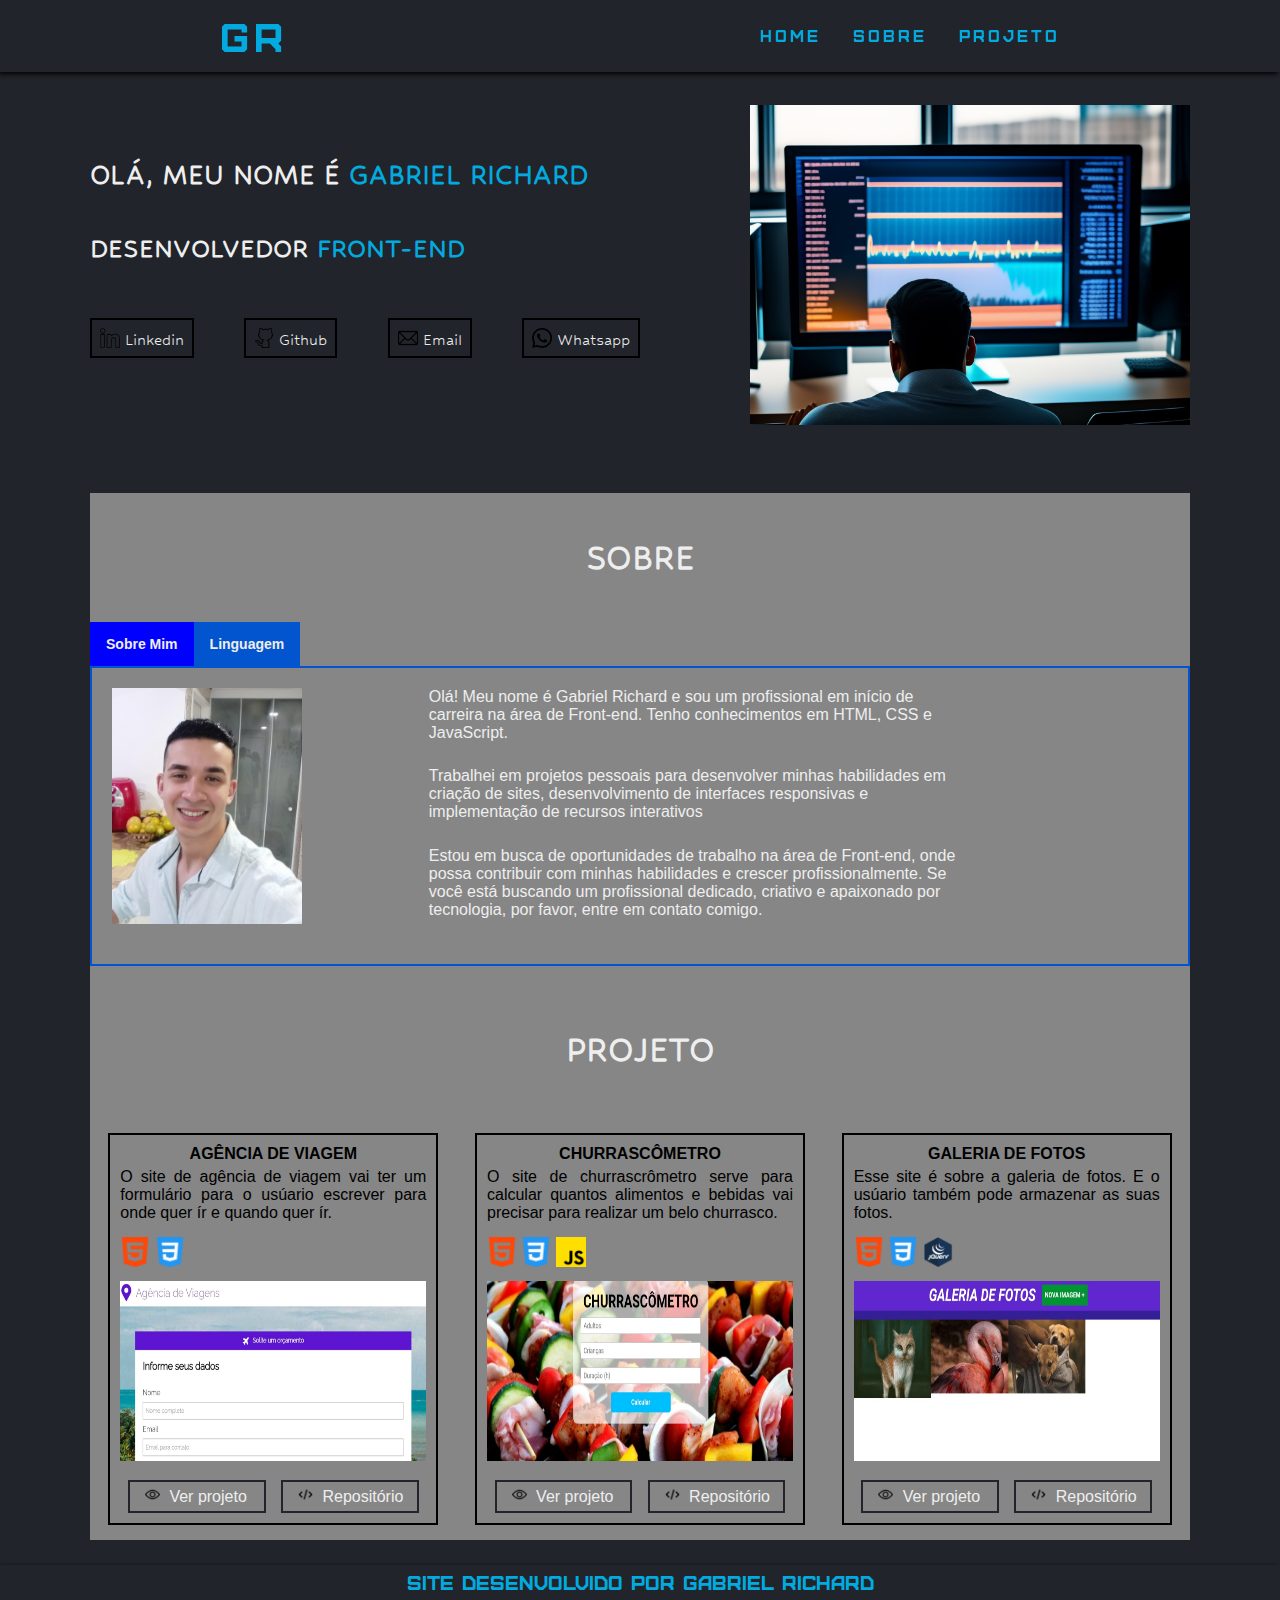
==== index.html @ f0a2a4c4 "portfolio" ====
<!DOCTYPE html>
<html lang="pt-br">
<head>
    <meta charset="UTF-8">
    <meta http-equiv="X-UA-Compatible" content="IE=edge">
    <meta name="viewport" content="width=device-width, initial-scale=1.0">
    <link rel="shortcut icon" href="./imagem/favicon.png" type="image/x-icon">
    <link rel="stylesheet" href="./css/style.css">
    <title>Gabriel Richard</title>
</head>
<body>
    <header>
        <nav>
            <a href="#" class="logo">GR</a>
            <div class="mobile-menu">
                <div class="line1"></div>
                <div class="line2"></div>
                <div class="line3"></div>
            </div>
            <ul class="nav-list">
                <li>
                    <a href="#home">Home</a>
                </li>
                <li>
                    <a href="#sobre">Sobre</a>
                </li>
                <li>
                    <a href="#projeto">Projeto</a>
                </li>
            </ul>
        </nav>
    </header>
    <main>
        <div class="container">
            <section id="home">
                <div class="nome-midia">
                    <div class="nome">
                        <h1>Olá, meu nome é <span>Gabriel Richard</span></h1>
                        <h2>Desenvolvedor <span>front-end</span></h2>
                    </div>
                    <div class="midia">
                        <div class="linkedin">
                            <a href="https://www.linkedin.com/in/gabriel-richard/" target="_blank">
                                <img src="./imagem/linkedin.png" alt="logo do linkedin">
                                <p>Linkedin</p>
                            </a>
                        </div>
                        <div class="github">
                            <a href="https://github.com/gabrielrichard01" target="_blank">
                                <img src="./imagem/github.png" alt="logo do github">
                                <p>Github</p>
                            </a>
                        </div>
                        <div class="email">
                            <a href="mailto:richard_gabriel2020@outlook.com" target="_blank">
                                <img src="./imagem/email.png" alt="logo do email">
                                <p>Email</p>
                            </a>
                        </div>
                        <div class="whats">
                            <a href="https://api.whatsapp.com/send?phone=5511992557876" target="_blank">
                                <img src="./imagem/whatsapp.png" alt="logo do whatsapp">
                                <p>Whatsapp</p>
                            </a>
                        </div>
                    </div>
                </div>
                <div class="imagem-home">
                    <img src="./imagem/programador.jpg" alt="imagem de um homem programando">
                </div>
            </section>
            <section id="sobre">
                <h2>Sobre</h2>
                <div class="tab">
                    <button class="tablinks" onclick="openTab(event, 'sobre-mim')" id="defaultOpen">Sobre Mim</button>
                    <button class="tablinks" onclick="openTab(event, 'linguagem')">Linguagem</button>
                </div>
                
                <div id="sobre-mim" class="tabcontent">
                    <div class="imagem-texto">
                        <div class="imagem-sobre">
                            <img src="./imagem/richard.jpg" alt="A foto do dono desse portfolio">
                        </div>
                        <div class="texto">
                            <p>
                                Olá! Meu nome é Gabriel Richard e sou um profissional em início de carreira na área de Front-end. Tenho conhecimentos em HTML, CSS e JavaScript.
                            </p>
                            <p>
                                Trabalhei em projetos pessoais para desenvolver minhas habilidades em criação de sites, desenvolvimento de interfaces responsivas e implementação de recursos interativos
                            </p>
                            <p>
                                Estou em busca de oportunidades de trabalho na área de Front-end, onde possa contribuir com minhas habilidades e crescer profissionalmente. Se você está buscando um profissional dedicado, criativo e apaixonado por tecnologia, por favor, entre em contato comigo.
                            </p>
                    </div>
                    </div>
                </div>
                
                <div id="linguagem" class="tabcontent">
                    <div class="tecnologia">
                        <div class="tech">
                            <div class="imagem-tech">
                                <img src="./imagem/html.png" alt="logo do html">
                            </div>
                            <div class="descricao-tech">
                                <h3>HTML</h3>
                                <p>
                                    É uma linguagem de formatação.
                                </p>
                                <p>
                                    Experiência: 2 anos.
                                </p>
                            </div>
                        </div>
                        <div class="tech">
                            <div class="imagem-tech">
                                <img src="./imagem/css.png" alt="logo do css">
                            </div>
                            <div class="descricao-tech">
                                <h3>CSS</h3>
                                <p>
                                    É uma linguagem de estilo para o site.
                                </p>
                                <p>
                                    Experiência: 2 anos.
                                </p>
                            </div>
                        </div>
                        <div class="tech">
                            <div class="imagem-tech">
                                <img src="./imagem/js.png" alt="logo do javascript">
                            </div>
                            <div class="descricao-tech">
                                <h3>JavaScript</h3>
                                <p>
                                    É uma linguagem de programação para o site ter mais ação.
                                </p>
                                <p>
                                    Experiência: 1 anos.
                                </p>
                            </div>
                        </div>
                        <div class="tech">
                            <div class="imagem-tech">
                                <img src="./imagem/jquery.png" alt="logo do jquery">
                            </div>
                            <div class="descricao-tech">
                                <h3>Jquery</h3>
                                <p>
                                    É uma biblioteca do JavaScript.
                                </p>
                                <p>
                                    Experiência: 6 meses.
                                </p>
                            </div>
                        </div>
                    </div>
                </div>
            </section>
            <section id="projeto">
                <h2>Projeto</h2>
                <div class="projeto-alinhado">
                    <div class="projeto-bloco">
                        <div class="projeto-descricao">
                            <h4>Agência de viagem</h4>
                            <p>
                                O site de agência de viagem vai ter um formulário para o usúario escrever para onde quer ír e quando quer ír.
                            </p>
                        </div>
                        <div class="projeto-tech">
                            <img src="./imagem/html.png" alt="logo do html" title="HTML">
                            <img src="./imagem/css.png" alt="logo do css" title="CSS">
                        </div>
                        <div class="projeto-imagem">
                            <img src="./imagem/pj-formulario.jpg" alt="imagem do site de agencia de viagens">
                        </div>
                        <div class="projeto-link">
                            <div class="projeto-ver">
                                <a href="https://gabrielrichard01.github.io/agencia-viagens-formulario/" target="_blank">
                                    <img src="./imagem/view.png" alt="olho"> Ver projeto
                                </a>
                            </div>
                            <div class="projeto-repositorio">
                                <a href="https://github.com/gabrielrichard01/agencia-viagens-formulario" target="_blank">
                                    <img src="./imagem/code.png" alt="code"> Repositório
                                </a> 
                            </div>
                        </div>
                    </div>
                    <div class="projeto-bloco">
                        <div class="projeto-descricao">
                            <h4>Churrascômetro</h4>
                            <p>
                                O site de churrascrômetro serve para calcular quantos alimentos e bebidas vai precisar para realizar um belo churrasco.
                            </p>
                        </div>
                        <div class="projeto-tech">
                            <img src="./imagem/html.png" alt="logo do html" title="HTML">
                            <img src="./imagem/css.png" alt="logo do css" title="CSS">
                            <img src="./imagem/js.png" alt="logo do javascript" title="JavaScript">
                        </div>
                        <div class="projeto-imagem">
                            <img src="./imagem/pj-churras.jpg" alt="imagem do site de churrasco">
                        </div>
                        <div class="projeto-link">
                            <div class="projeto-ver">
                                <a href="https://gabrielrichard01.github.io/churrascometro/" target="_blank">
                                    <img src="./imagem/view.png" alt="olho"> Ver projeto
                                </a>
                            </div>
                            <div class="projeto-repositorio">
                                <a href="https://github.com/gabrielrichard01/churrascometro" target="_blank">
                                    <img src="./imagem/code.png" alt="code"> Repositório
                                </a> 
                            </div>
                        </div>
                    </div>
                    <div class="projeto-bloco">
                        <div class="projeto-descricao">
                            <h4>Galeria de fotos</h4>
                            <p>
                                Esse site é sobre a galeria de fotos. E o usúario também pode armazenar as suas fotos.
                            </p>
                        </div>
                        <div class="projeto-tech">
                            <img src="./imagem/html.png" alt="logo do html" title="HTML">
                            <img src="./imagem/css.png" alt="logo do css" title="CSS">
                            <img src="./imagem/jquery.png" alt="logo do jquery" title="Jquery">
                        </div>
                        <div class="projeto-imagem">
                            <img src="./imagem/pj-galeria.jpg" alt="imagem do site de galeria de fotos">
                        </div>
                        <div class="projeto-link">
                            <div class="projeto-ver">
                                <a href="https://gr-jquery-galeria-fotos.vercel.app/?vercelToolbarCode=JFaMmIUilv0R9Pz" target="_blank">
                                    <img src="./imagem/view.png" alt="olho"> Ver projeto
                                </a>
                            </div>
                            <div class="projeto-repositorio">
                                <a href="https://github.com/gabrielrichard01/jquery-galeria-fotos" target="_blank">
                                    <img src="./imagem/code.png" alt="code"> Repositório
                                </a> 
                            </div>
                        </div>
                    </div>
                </div>
            </section>
        </div>
    </main>    
    <footer>
        <div class="footer-container">
            <p>
                Site desenvolvido por Gabriel Richard
            </p>
        </div>
    </footer>
    <script src="./js/menu.js"></script>
    <script src="./js/sobre.js"></script>
</body>
</html>
---- css/style.css ----
@font-face {
  font-family: "furore";
  src: url(../fonts/furore/Furore.otf);
}

@font-face {
  font-family: "hubballi";
  src: url(../fonts/hubballi/Hubballi-Regular.ttf);
}

:root{
  --font-header: "furore";
  --font-titulo: "hubballi";
}
* {
  margin: 0;
  padding: 0;
  box-sizing: border-box;
  font-family: Arial, Helvetica, sans-serif;
}

html{
  scroll-behavior: smooth;
}

header a {
  color: #02aadf;
  text-decoration: none;
  transition: 0.3s;
  font-family: var(--font-header);
}

.nav-list a:hover {
  text-decoration: underline;
  color: #6fd0ee;
}

.logo {
  font-size: 40px;
  text-transform: uppercase;
  letter-spacing: 5px;
}

nav {
  position: fixed;
  width: 100%;
  display: flex;
  justify-content: space-around;
  align-items: center;
  background: #21242a;
  box-shadow: -2px 2px 5px black;
  height: 8vh;
}

.nav-list {
  list-style: none;
  display: flex;
}

.nav-list li {
  letter-spacing: 3px;
  margin-left: 32px;
}

.mobile-menu {
  display: none;
  cursor: pointer;
}

.mobile-menu div {
  width: 32px;
  height: 2px;
  background: #fff;
  margin: 8px;
  transition: 0.3s;
}

@media (max-width: 999px) {
  body {
    overflow-x: hidden;
  }
  .nav-list {
    position: absolute;
    top: 8vh;
    right: 0;
    width: 50vw;
    height: 92vh;
    background: #21242a;
    flex-direction: column;
    align-items: center;
    justify-content: space-around;
    transform: translateX(100%);
    transition: transform 0.3s ease-in;
  }
  .nav-list li {
    margin-left: 0;
    opacity: 0;
  }
  .mobile-menu {
    display: block;
  }
}

.nav-list.active {
  transform: translateX(0);
}

@keyframes navLinkFade {
  from {
    opacity: 0;
    transform: translateX(50px);
  }
  to {
    opacity: 1;
    transform: translateX(0);
  }
}

.mobile-menu.active .line1 {
  transform: rotate(-45deg) translate(-8px, 8px);
}

.mobile-menu.active .line2 {
  opacity: 0;
}

.mobile-menu.active .line3 {
  transform: rotate(45deg) translate(-5px, -7px);
}

main{
  background-color: #21242a;
  padding-bottom: 25px;
}

.container{
  max-width: 1100px;
  margin: 0 auto;
}

#home{
  padding-top: 50px;
  display: flex;
}

.midia img{
  width: 20px;
}

.imagem-home img{
  width: 100%;
}

.nome-midia{
  width: 50%;
}

.nome{
  margin-top: 20%;
  margin-bottom: 10%;
}

span{
  font-family: var(--font-titulo);
  color: #02aadf;
}

.nome h1{
  font-size: 32px;
  font-family: var(--font-titulo);
  text-transform: uppercase;
  color: #eeeeee;
  margin-bottom: 8%;
}

.nome h2{
  font-size: 30px;
  font-family: var(--font-titulo);
  text-transform: uppercase;
  color: #eeeeee;
}

.midia{
  display: flex;
  justify-content: space-between;
  flex-wrap: wrap;
  margin-bottom: 20px;
}

.imagem-home{
  width: 40%;
  margin-left: 10%;
  margin-top: 5%;
}

.linkedin,
.github,
.email,
.whats{
  margin-bottom: 10px;
}

.linkedin p,
.github p,
.email p,
.whats p{
  margin-top: 3px;
  margin-left: 5px;
  font-size: 18px;
  font-family: var(--font-titulo);
}

.linkedin a,
.github a,
.email a,
.whats a{
  display: flex;
  padding: 8px;
  color: #eeeeee;
  text-decoration: none;
  border: 2px solid black;
}

.linkedin a:hover{
  border: 2px solid #0ac2f0;
  background-color: #02aadf;
  transition: 1s;
}

.github a:hover{
  border: 2px solid #96078a;
  background-color: #db17cb;
  transition: 1s;
}

.email a:hover{
  border: 2px solid #0355cf;
  background-color: #1167e7af;
  transition: 1s;
}

.whats a:hover{
  border: 2px solid #25d366;
  background-color: #38e78e;
  transition: 1s;
}

@media (max-width: 910px){
  .imagem-home{
    display: none;
  }

  .nome-midia{
    margin: 0 auto;
  }

  .nome h1{
    font-size: 28px;
  }

  .nome h2{
    font-size: 26px;
  }
}

#sobre{
  background-color: #868686;
  margin-top: 5vw;
}

#sobre h2{
  text-align: center;
  text-transform: uppercase;
  font-family: var(--font-titulo);
  font-size: 40px;
  color: #eeeeee;
  padding: 3.5vw 0;
}

.tab {
  overflow: hidden;
}

.tab button {
  background-color: inherit;
  float: left;
  border: none;
  outline: none;
  cursor: pointer;
  padding: 14px 16px;
  transition: 0.3s;
  font-size: 14px;
  font-weight: bold;
  color: #eeeeee;
  background-color: #0355cf;
}

.tab button:hover {
  background-color: #0355cf8f;
}

.tab button.active {
  background-color: blue;
}

.tabcontent {
  display: none;
  padding: 20px;
  border: 2px solid #0355cf;
}

.imagem-sobre img{
  width: 60%;
}

.imagem-texto{
  display: flex;
  flex-wrap: wrap;
}

.imagem-sobre{
  width: 30%;
}

.texto{
  width: 50%;
}

.texto p{
  color: #eeeeee;
  padding-bottom: 2vw;
}

@media (max-width: 900px){
  .imagem-texto{
    display: block;
    width: 100%;
  }

  .imagem-sobre{
    text-align: center;
    width: 100%;
  }

  .imagem-sobre img{
    width: 35%;
  }

  .texto{
    width: 100%;
  }
}

.imagem-tech img{
  width: 100px;
  margin-right: 15px;
}

.tecnologia{
  display: flex;
  flex-wrap: wrap;
  width: 100%;
  justify-content: space-around;
}

.tech{
  border: 3px solid #02aadf;
  display: flex;
  background-color: #0355cf;
  width: 40%;
  padding: 18px;
  margin-bottom: 15px;
}

.tech p{
  color: #eeeeee;
  margin: 10px 0;
}

@media (max-width: 428px){
  .tecnologia{
    text-align: center;
  }

  .tech{
    display: block;
  }

  .imagem-tech img{
    margin-bottom: 10px;
  }
}

#projeto{
  background-color: #868686;
}

#projeto h2{
  text-align: center;
  text-transform: uppercase;
  color: #eeeeee;
  font-family: var(--font-titulo);
  font-size: 40px;
  padding: 5vw 0;
}

.projeto-tech img{
  width: 30px;
}

.projeto-imagem img{
  width: 100%;
  height: 20vh;
}

.projeto-link img{
  width: 15px;
  margin-right: 5px;
}

.projeto-alinhado{
  display: flex;
  width: 100%;
  justify-content: space-around;
  flex-wrap: wrap;
}

.projeto-bloco{
  border: 2px solid black;
  width: 30%;
  padding: 10px;
  margin-bottom: 15px;
}

.projeto-descricao h4{
  text-align: center;
  text-transform: uppercase;
  padding-bottom: 5px;
}

.projeto-descricao p{
  text-align: justify;
  padding-bottom: 15px;
}

.projeto-tech{
  padding-bottom: 10px;
}

.projeto-imagem{
  padding-bottom: 15px;
}

.projeto-link{
  display: flex;
  justify-content: space-around;
  flex-wrap: wrap;
}

.projeto-ver,
.projeto-repositorio{
  border: 2px solid #21242a;
  padding: 5px;
  width: 45%;
}

.projeto-ver a,
.projeto-repositorio a{
  text-decoration: none;
  margin-left: 10px;
  color: #eeeeee;
}

.projeto-ver:hover,
.projeto-repositorio:hover{
  background-color: #0355cf;
  transition: 0.6s;
}

@media(max-width: 900px){
  .projeto-bloco{
    width: 40%;
  }

  .projeto-descricao p{
    text-align: center;
  }

  .projeto-link{
    flex-wrap: wrap;
  }

  .projeto-ver,
  .projeto-repositorio{
    width: 60%;
    margin-bottom: 10px;
  }
}

@media(max-width: 428px){
  .projeto-bloco{
    width: 80%;
  }
}

footer{
  background-color: #21242a;
  box-shadow: -2px 2px 5px black;
  height: 8vh;
}

.footer-container{
  max-width: 1100px;
  margin: 0 auto;
}

.footer-container p{
  color: #02aadf;
  text-align: center;
  text-transform: uppercase;
  font-family: var(--font-header);
  font-size: 20px;
  padding-top: 5px;
}

@media(max-width: 428px){
  .footer-container p{
    font-size: 14px;
  }
}
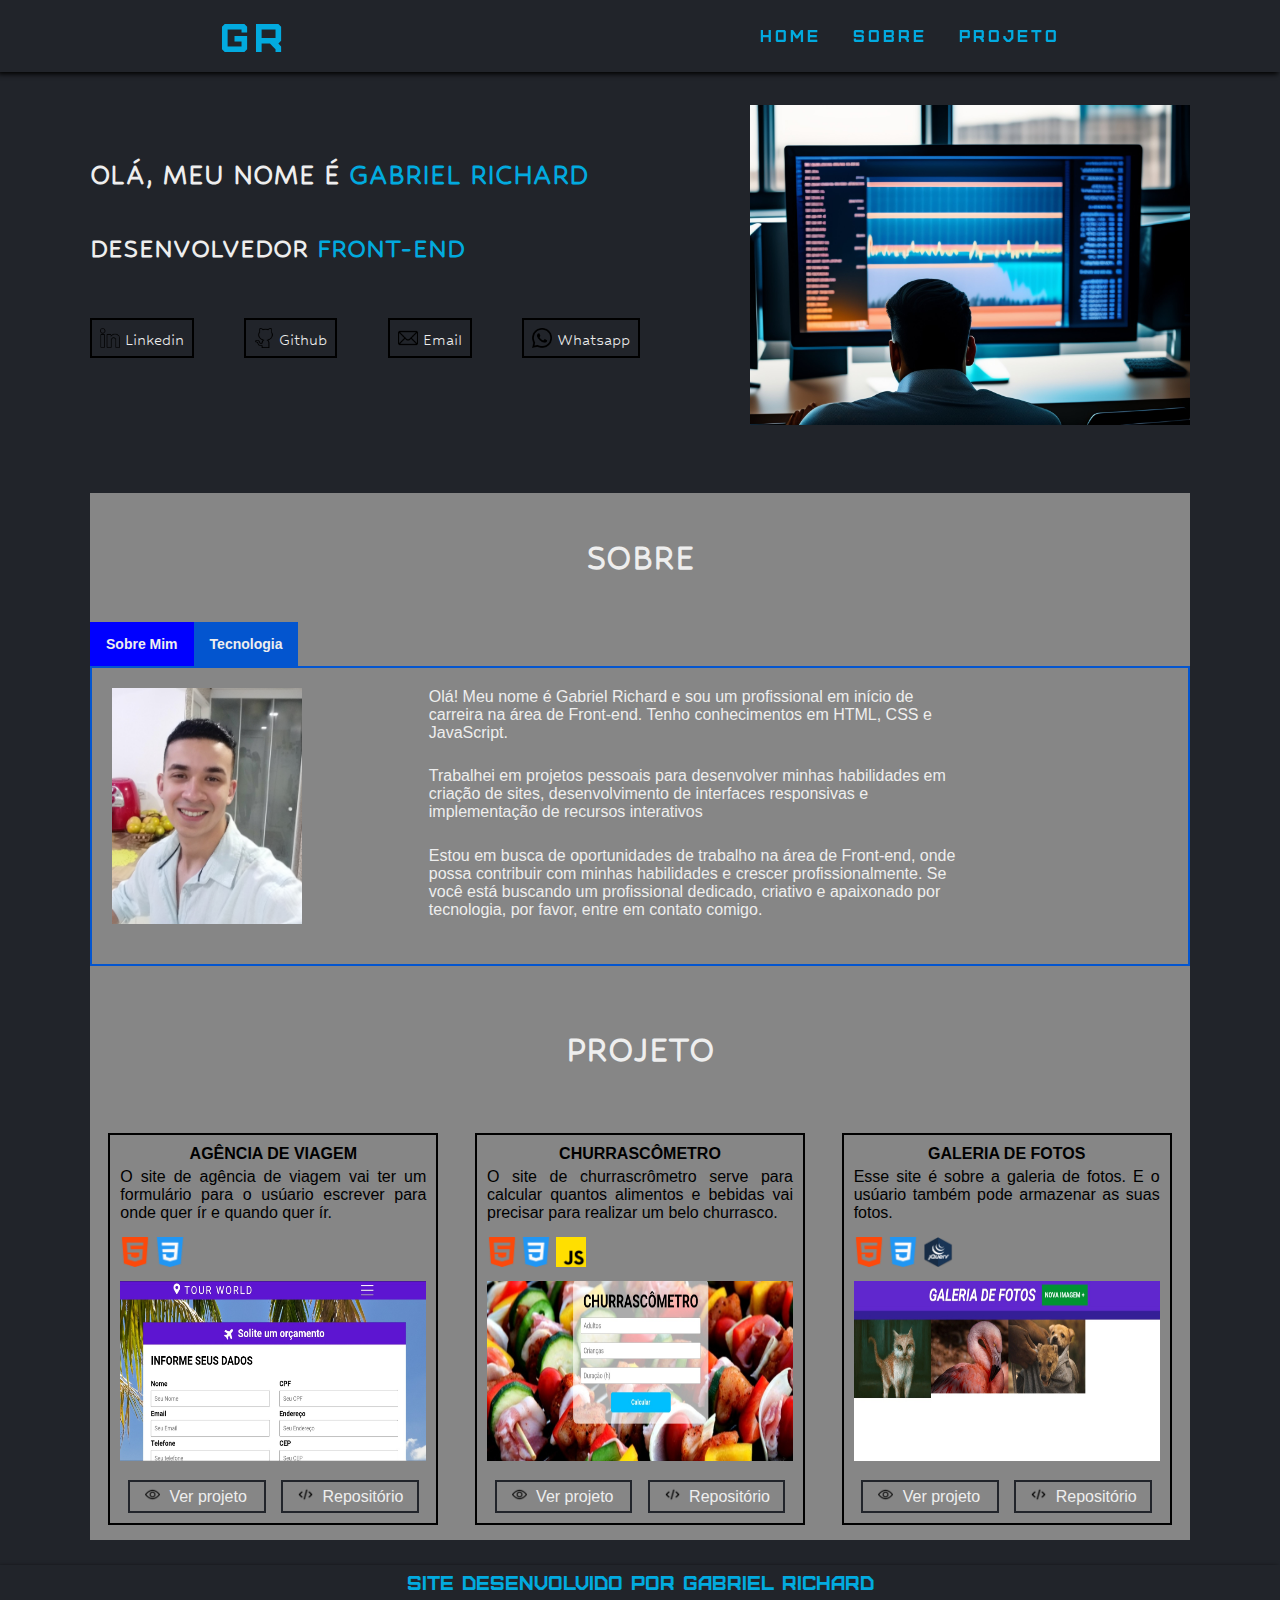
==== commit c75c445d: "pastas, novas tecnologias e novos projetos" ====
--- a/index.html
+++ b/index.html
@@ -4,7 +4,7 @@
     <meta charset="UTF-8">
     <meta http-equiv="X-UA-Compatible" content="IE=edge">
     <meta name="viewport" content="width=device-width, initial-scale=1.0">
-    <link rel="shortcut icon" href="./imagem/favicon.png" type="image/x-icon">
+    <link rel="shortcut icon" href="./imagem/icone/favicon.png" type="image/x-icon">
     <link rel="stylesheet" href="./css/style.css">
     <title>Gabriel Richard</title>
 </head>
@@ -41,45 +41,45 @@
                     <div class="midia">
                         <div class="linkedin">
                             <a href="https://www.linkedin.com/in/gabriel-richard/" target="_blank">
-                                <img src="./imagem/linkedin.png" alt="logo do linkedin">
+                                <img src="./imagem/icone/linkedin.png" alt="logo do linkedin">
                                 <p>Linkedin</p>
                             </a>
                         </div>
                         <div class="github">
                             <a href="https://github.com/gabrielrichard01" target="_blank">
-                                <img src="./imagem/github.png" alt="logo do github">
+                                <img src="./imagem/icone/github.png" alt="logo do github">
                                 <p>Github</p>
                             </a>
                         </div>
                         <div class="email">
                             <a href="mailto:richard_gabriel2020@outlook.com" target="_blank">
-                                <img src="./imagem/email.png" alt="logo do email">
+                                <img src="./imagem/icone/email.png" alt="logo do email">
                                 <p>Email</p>
                             </a>
                         </div>
                         <div class="whats">
                             <a href="https://api.whatsapp.com/send?phone=5511992557876" target="_blank">
-                                <img src="./imagem/whatsapp.png" alt="logo do whatsapp">
+                                <img src="./imagem/icone/whatsapp.png" alt="logo do whatsapp">
                                 <p>Whatsapp</p>
                             </a>
                         </div>
                     </div>
                 </div>
                 <div class="imagem-home">
-                    <img src="./imagem/programador.jpg" alt="imagem de um homem programando">
+                    <img src="./imagem/foto/programador.jpg" alt="imagem de um homem programando">
                 </div>
             </section>
             <section id="sobre">
                 <h2>Sobre</h2>
                 <div class="tab">
                     <button class="tablinks" onclick="openTab(event, 'sobre-mim')" id="defaultOpen">Sobre Mim</button>
-                    <button class="tablinks" onclick="openTab(event, 'linguagem')">Linguagem</button>
+                    <button class="tablinks" onclick="openTab(event, 'linguagem')">Tecnologia</button>
                 </div>
                 
                 <div id="sobre-mim" class="tabcontent">
                     <div class="imagem-texto">
                         <div class="imagem-sobre">
-                            <img src="./imagem/richard.jpg" alt="A foto do dono desse portfolio">
+                            <img src="./imagem/foto/richard.jpg" alt="A foto do dono desse portfolio">
                         </div>
                         <div class="texto">
                             <p>
@@ -99,7 +99,7 @@
                     <div class="tecnologia">
                         <div class="tech">
                             <div class="imagem-tech">
-                                <img src="./imagem/html.png" alt="logo do html">
+                                <img src="./imagem/tecnologia/html.png" alt="logo do html">
                             </div>
                             <div class="descricao-tech">
                                 <h3>HTML</h3>
@@ -113,7 +113,7 @@
                         </div>
                         <div class="tech">
                             <div class="imagem-tech">
-                                <img src="./imagem/css.png" alt="logo do css">
+                                <img src="./imagem/tecnologia/css.png" alt="logo do css">
                             </div>
                             <div class="descricao-tech">
                                 <h3>CSS</h3>
@@ -127,7 +127,7 @@
                         </div>
                         <div class="tech">
                             <div class="imagem-tech">
-                                <img src="./imagem/js.png" alt="logo do javascript">
+                                <img src="./imagem/tecnologia/js.png" alt="logo do javascript">
                             </div>
                             <div class="descricao-tech">
                                 <h3>JavaScript</h3>
@@ -141,7 +141,21 @@
                         </div>
                         <div class="tech">
                             <div class="imagem-tech">
-                                <img src="./imagem/jquery.png" alt="logo do jquery">
+                                <img src="./imagem/tecnologia/bootstrap.png" alt="logo do javascript">
+                            </div>
+                            <div class="descricao-tech">
+                                <h3>Bootstrap</h3>
+                                <p>
+                                    Bootstrap é um framework, Usado no HTML, CSS e no JavaScript.
+                                </p>
+                                <p>
+                                    Experiência: 3 meses.
+                                </p>
+                            </div>
+                        </div>
+                        <div class="tech">
+                            <div class="imagem-tech">
+                                <img src="./imagem/tecnologia/jquery.png" alt="logo do jquery">
                             </div>
                             <div class="descricao-tech">
                                 <h3>Jquery</h3>
@@ -167,21 +181,21 @@
                             </p>
                         </div>
                         <div class="projeto-tech">
-                            <img src="./imagem/html.png" alt="logo do html" title="HTML">
-                            <img src="./imagem/css.png" alt="logo do css" title="CSS">
+                            <img src="./imagem/tecnologia/html.png" alt="logo do html" title="HTML">
+                            <img src="./imagem/tecnologia/css.png" alt="logo do css" title="CSS">
                         </div>
                         <div class="projeto-imagem">
-                            <img src="./imagem/pj-formulario.jpg" alt="imagem do site de agencia de viagens">
+                            <img src="./imagem/projeto/pj-formulario.jpg" alt="imagem do site de agencia de viagens">
                         </div>
                         <div class="projeto-link">
                             <div class="projeto-ver">
-                                <a href="https://gabrielrichard01.github.io/agencia-viagens-formulario/" target="_blank">
-                                    <img src="./imagem/view.png" alt="olho"> Ver projeto
+                                <a href="https://tourworld.vercel.app/" target="_blank">
+                                    <img src="./imagem/icone/view.png" alt="olho"> Ver projeto
                                 </a>
                             </div>
                             <div class="projeto-repositorio">
                                 <a href="https://github.com/gabrielrichard01/agencia-viagens-formulario" target="_blank">
-                                    <img src="./imagem/code.png" alt="code"> Repositório
+                                    <img src="./imagem/icone/code.png" alt="code"> Repositório
                                 </a> 
                             </div>
                         </div>
@@ -194,22 +208,22 @@
                             </p>
                         </div>
                         <div class="projeto-tech">
-                            <img src="./imagem/html.png" alt="logo do html" title="HTML">
-                            <img src="./imagem/css.png" alt="logo do css" title="CSS">
-                            <img src="./imagem/js.png" alt="logo do javascript" title="JavaScript">
+                            <img src="./imagem/tecnologia/html.png" alt="logo do html" title="HTML">
+                            <img src="./imagem/tecnologia/css.png" alt="logo do css" title="CSS">
+                            <img src="./imagem/tecnologia/js.png" alt="logo do javascript" title="JavaScript">
                         </div>
                         <div class="projeto-imagem">
-                            <img src="./imagem/pj-churras.jpg" alt="imagem do site de churrasco">
+                            <img src="./imagem/projeto/pj-churras.jpg" alt="imagem do site de churrasco">
                         </div>
                         <div class="projeto-link">
                             <div class="projeto-ver">
                                 <a href="https://gabrielrichard01.github.io/churrascometro/" target="_blank">
-                                    <img src="./imagem/view.png" alt="olho"> Ver projeto
+                                    <img src="./imagem/icone/view.png" alt="olho"> Ver projeto
                                 </a>
                             </div>
                             <div class="projeto-repositorio">
                                 <a href="https://github.com/gabrielrichard01/churrascometro" target="_blank">
-                                    <img src="./imagem/code.png" alt="code"> Repositório
+                                    <img src="./imagem/icone/code.png" alt="code"> Repositório
                                 </a> 
                             </div>
                         </div>
@@ -222,22 +236,22 @@
                             </p>
                         </div>
                         <div class="projeto-tech">
-                            <img src="./imagem/html.png" alt="logo do html" title="HTML">
-                            <img src="./imagem/css.png" alt="logo do css" title="CSS">
-                            <img src="./imagem/jquery.png" alt="logo do jquery" title="Jquery">
+                            <img src="./imagem/tecnologia/html.png" alt="logo do html" title="HTML">
+                            <img src="./imagem/tecnologia/css.png" alt="logo do css" title="CSS">
+                            <img src="./imagem/tecnologia/jquery.png" alt="logo do jquery" title="Jquery">
                         </div>
                         <div class="projeto-imagem">
-                            <img src="./imagem/pj-galeria.jpg" alt="imagem do site de galeria de fotos">
+                            <img src="./imagem/projeto/pj-galeria.jpg" alt="imagem do site de galeria de fotos">
                         </div>
                         <div class="projeto-link">
                             <div class="projeto-ver">
                                 <a href="https://gr-jquery-galeria-fotos.vercel.app/?vercelToolbarCode=JFaMmIUilv0R9Pz" target="_blank">
-                                    <img src="./imagem/view.png" alt="olho"> Ver projeto
+                                    <img src="./imagem/icone/view.png" alt="olho"> Ver projeto
                                 </a>
                             </div>
                             <div class="projeto-repositorio">
                                 <a href="https://github.com/gabrielrichard01/jquery-galeria-fotos" target="_blank">
-                                    <img src="./imagem/code.png" alt="code"> Repositório
+                                    <img src="./imagem/icone/code.png" alt="code"> Repositório
                                 </a> 
                             </div>
                         </div>
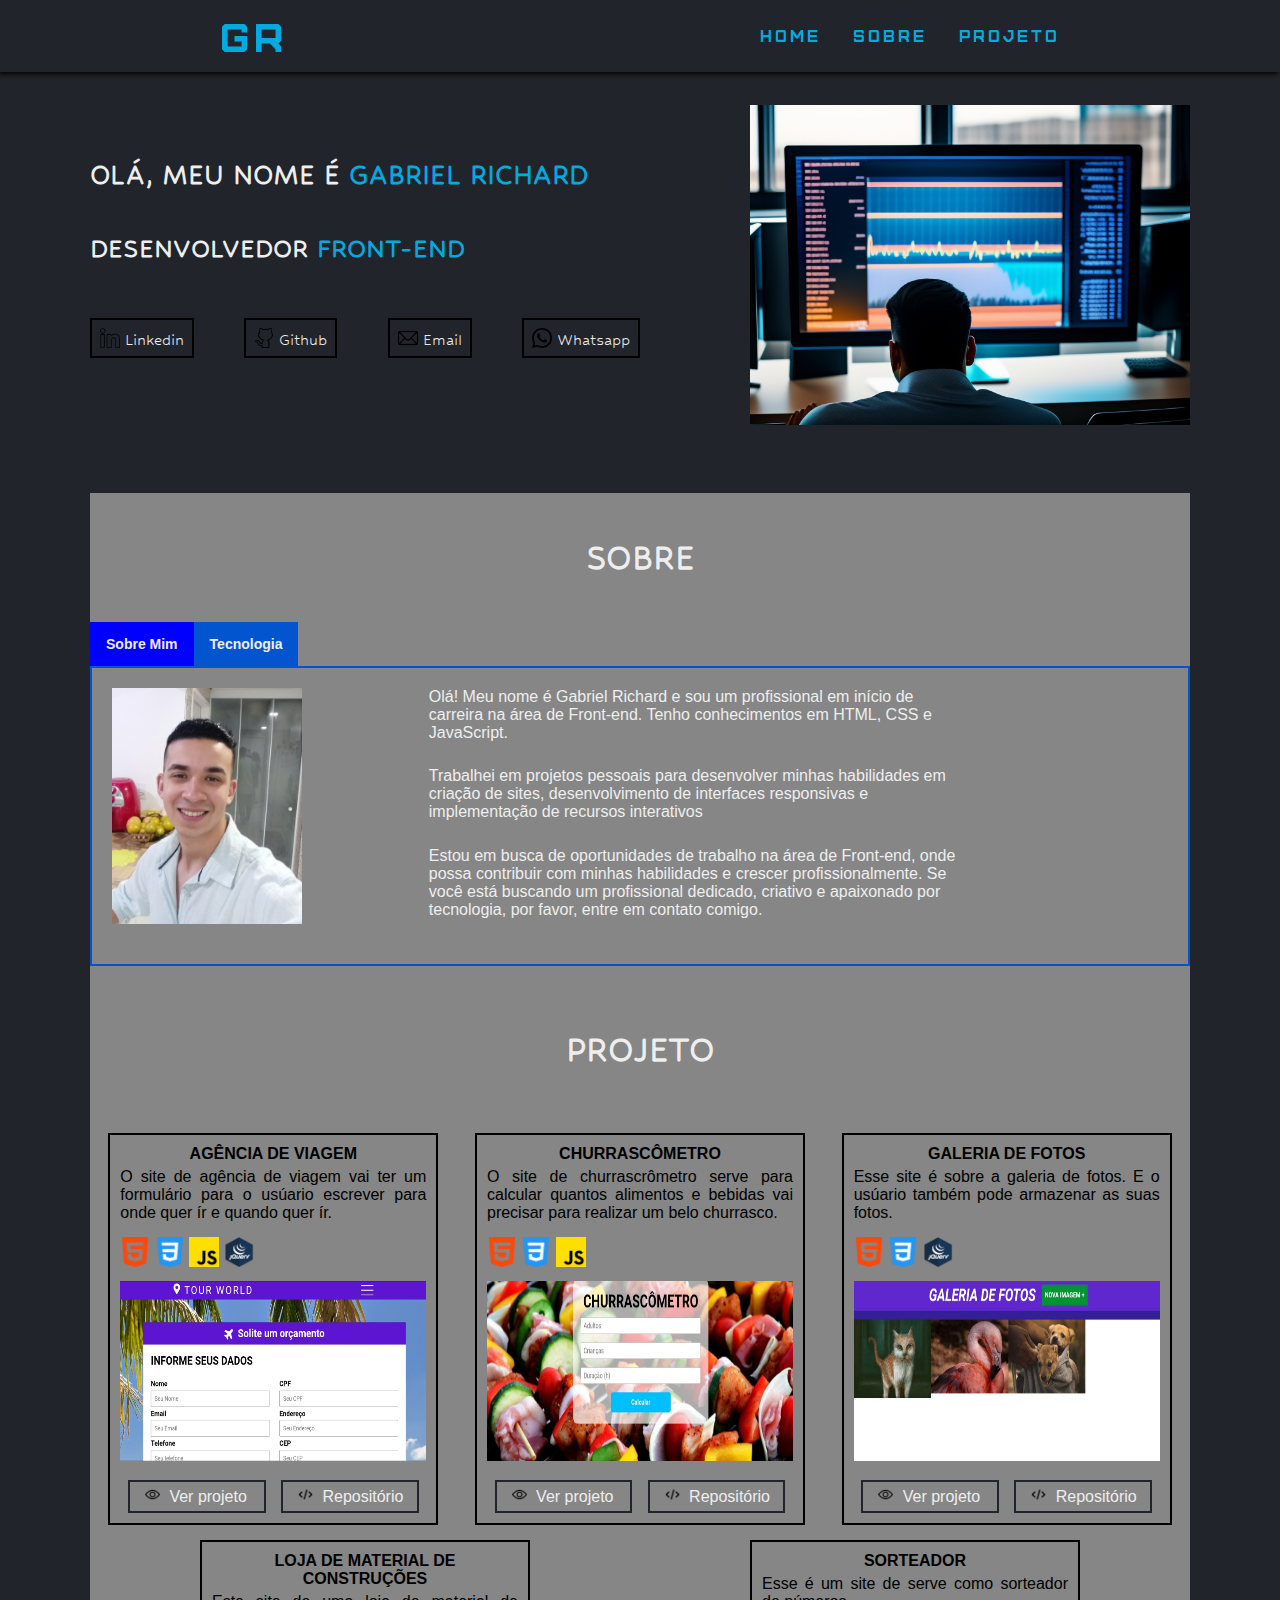
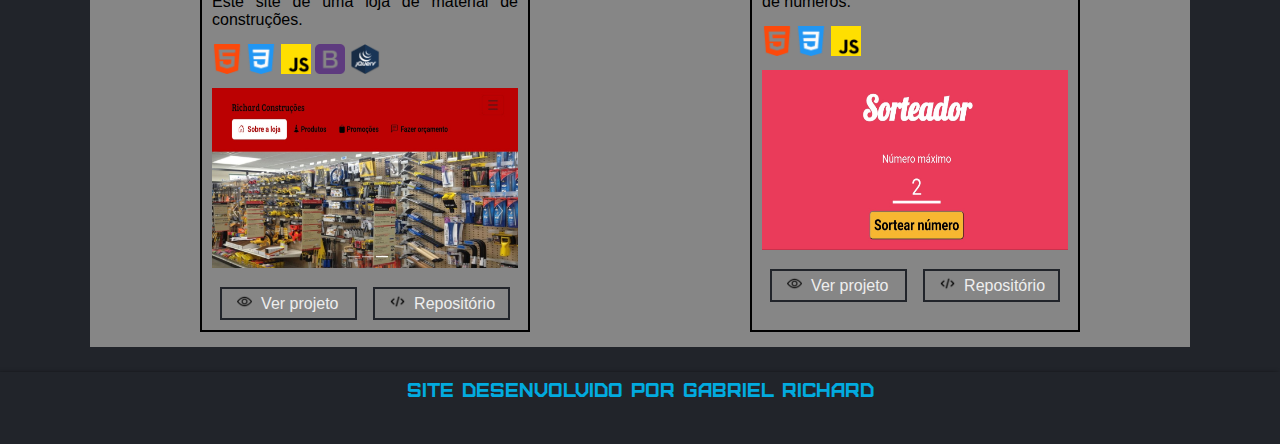
==== commit 0ab58d88: "atualização" ====
--- a/index.html
+++ b/index.html
@@ -183,6 +183,8 @@
                         <div class="projeto-tech">
                             <img src="./imagem/tecnologia/html.png" alt="logo do html" title="HTML">
                             <img src="./imagem/tecnologia/css.png" alt="logo do css" title="CSS">
+                            <img src="./imagem/tecnologia/js.png" alt="logo do Javascript" title="Javascript">
+                            <img src="./imagem/tecnologia/jquery.png" alt="logo do jquery" title="Jquery">
                         </div>
                         <div class="projeto-imagem">
                             <img src="./imagem/projeto/pj-formulario.jpg" alt="imagem do site de agencia de viagens">
@@ -194,7 +196,7 @@
                                 </a>
                             </div>
                             <div class="projeto-repositorio">
-                                <a href="https://github.com/gabrielrichard01/agencia-viagens-formulario" target="_blank">
+                                <a href="https://github.com/gabrielrichard01/tourworld" target="_blank">
                                     <img src="./imagem/icone/code.png" alt="code"> Repositório
                                 </a> 
                             </div>
@@ -251,6 +253,64 @@
                             </div>
                             <div class="projeto-repositorio">
                                 <a href="https://github.com/gabrielrichard01/jquery-galeria-fotos" target="_blank">
+                                    <img src="./imagem/icone/code.png" alt="code"> Repositório
+                                </a> 
+                            </div>
+                        </div>
+                    </div>
+                    <div class="projeto-bloco">
+                        <div class="projeto-descricao">
+                            <h4>Loja de material de construções</h4>
+                            <p>
+                                Este site de uma loja de material de construções.
+                            </p>
+                        </div>
+                        <div class="projeto-tech">
+                            <img src="./imagem/tecnologia/html.png" alt="logo do html" title="HTML">
+                            <img src="./imagem/tecnologia/css.png" alt="logo do css" title="CSS">
+                            <img src="./imagem/tecnologia/js.png" alt="logo do javascript" title="JavaScript">
+                            <img src="./imagem/tecnologia/bootstrap.png" alt="logo do bootstrap" title="bootstrap">
+                            <img src="./imagem/tecnologia/jquery.png" alt="logo do Jquery" title="Jquery">
+                        </div>
+                        <div class="projeto-imagem">
+                            <img src="./imagem/projeto/pj-construcoes.jpg" alt="imagem do site de loja de material de construções">
+                        </div>
+                        <div class="projeto-link">
+                            <div class="projeto-ver">
+                                <a href="https://richard-construcoes.vercel.app/" target="_blank">
+                                    <img src="./imagem/icone/view.png" alt="olho"> Ver projeto
+                                </a>
+                            </div>
+                            <div class="projeto-repositorio">
+                                <a href="https://github.com/gabrielrichard01/richard-construcoes" target="_blank">
+                                    <img src="./imagem/icone/code.png" alt="code"> Repositório
+                                </a> 
+                            </div>
+                        </div>
+                    </div>
+                    <div class="projeto-bloco">
+                        <div class="projeto-descricao">
+                            <h4>Sorteador</h4>
+                            <p>
+                                Esse é um site de serve como sorteador de números.
+                            </p>
+                        </div>
+                        <div class="projeto-tech">
+                            <img src="./imagem/tecnologia/html.png" alt="logo do html" title="HTML">
+                            <img src="./imagem/tecnologia/css.png" alt="logo do css" title="CSS">
+                            <img src="./imagem/tecnologia/js.png" alt="logo do javascript" title="Javascript">
+                        </div>
+                        <div class="projeto-imagem">
+                            <img src="./imagem/projeto/pj-sorteador.jpg" alt="imagem do site de sorteador">
+                        </div>
+                        <div class="projeto-link">
+                            <div class="projeto-ver">
+                                <a href="https://sorteador-eight.vercel.app/" target="_blank">
+                                    <img src="./imagem/icone/view.png" alt="olho"> Ver projeto
+                                </a>
+                            </div>
+                            <div class="projeto-repositorio">
+                                <a href="https://github.com/gabrielrichard01/sorteador" target="_blank">
                                     <img src="./imagem/icone/code.png" alt="code"> Repositório
                                 </a> 
                             </div>
